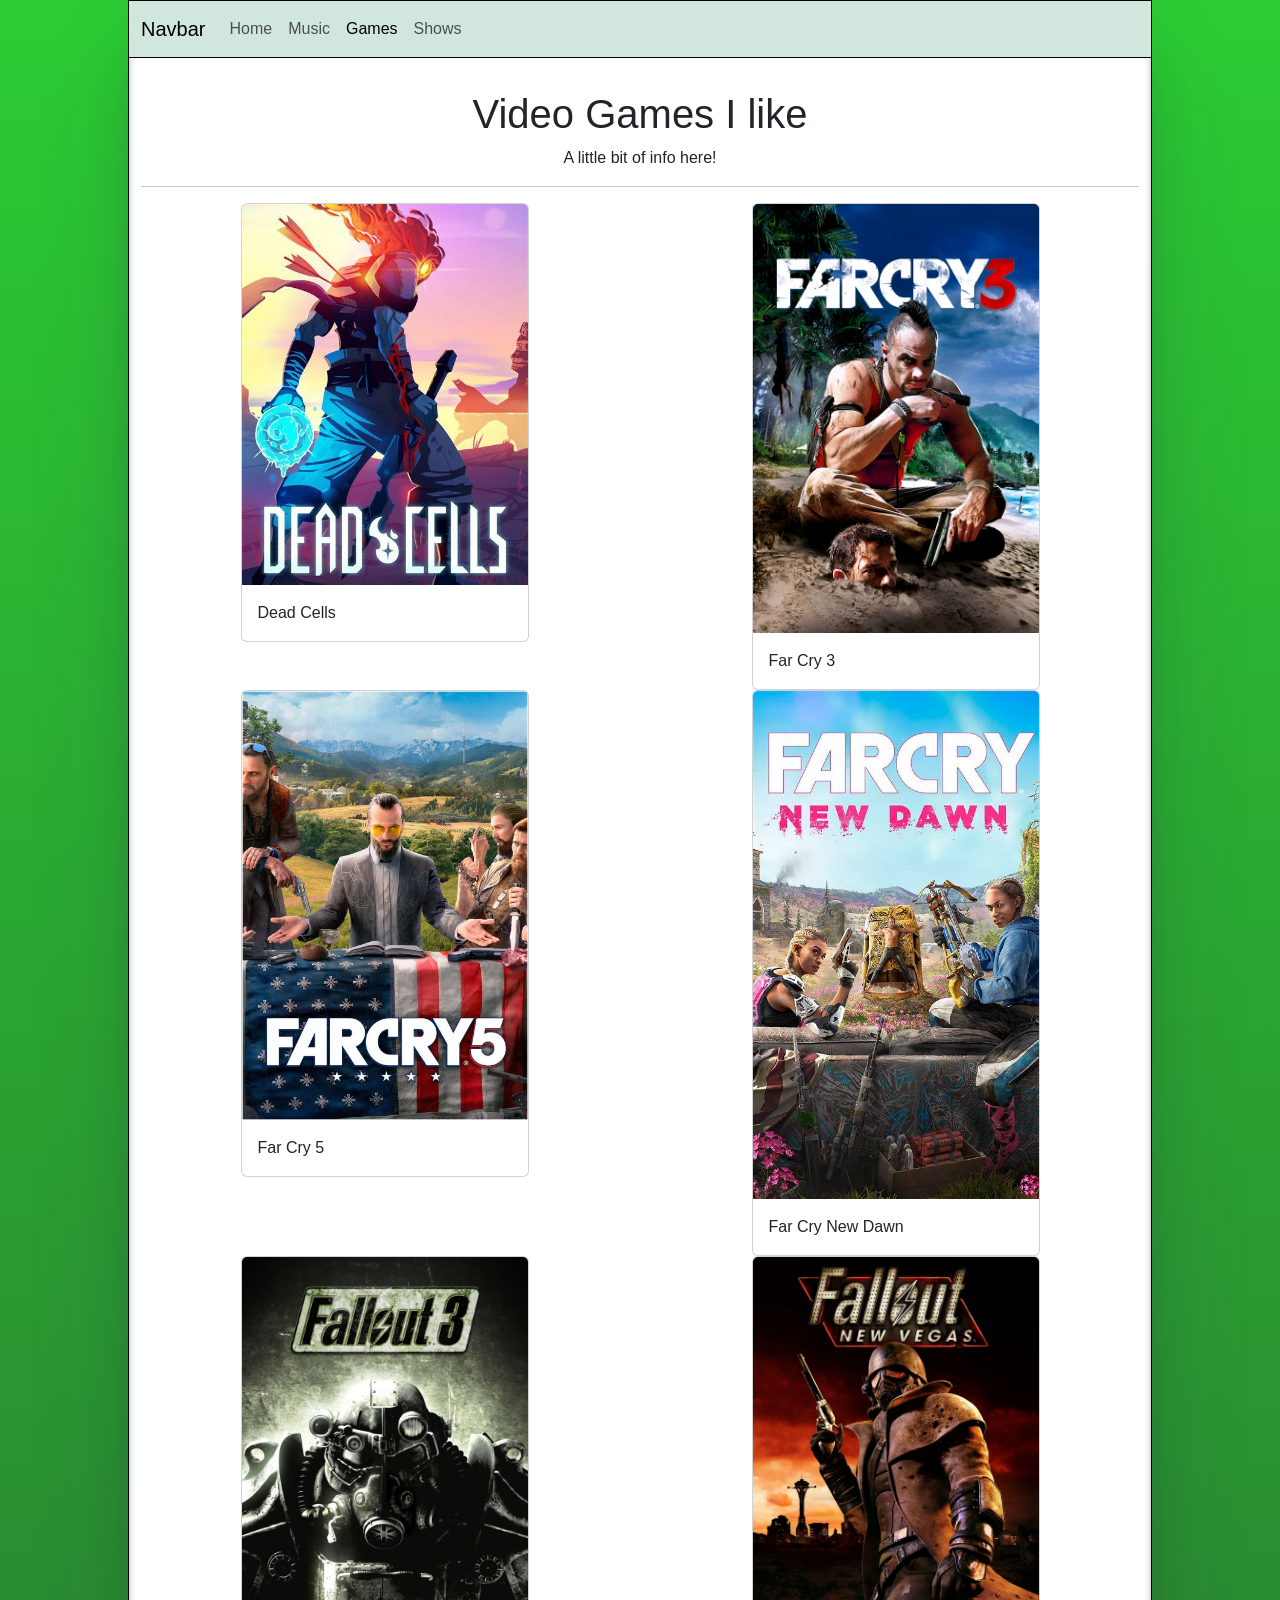
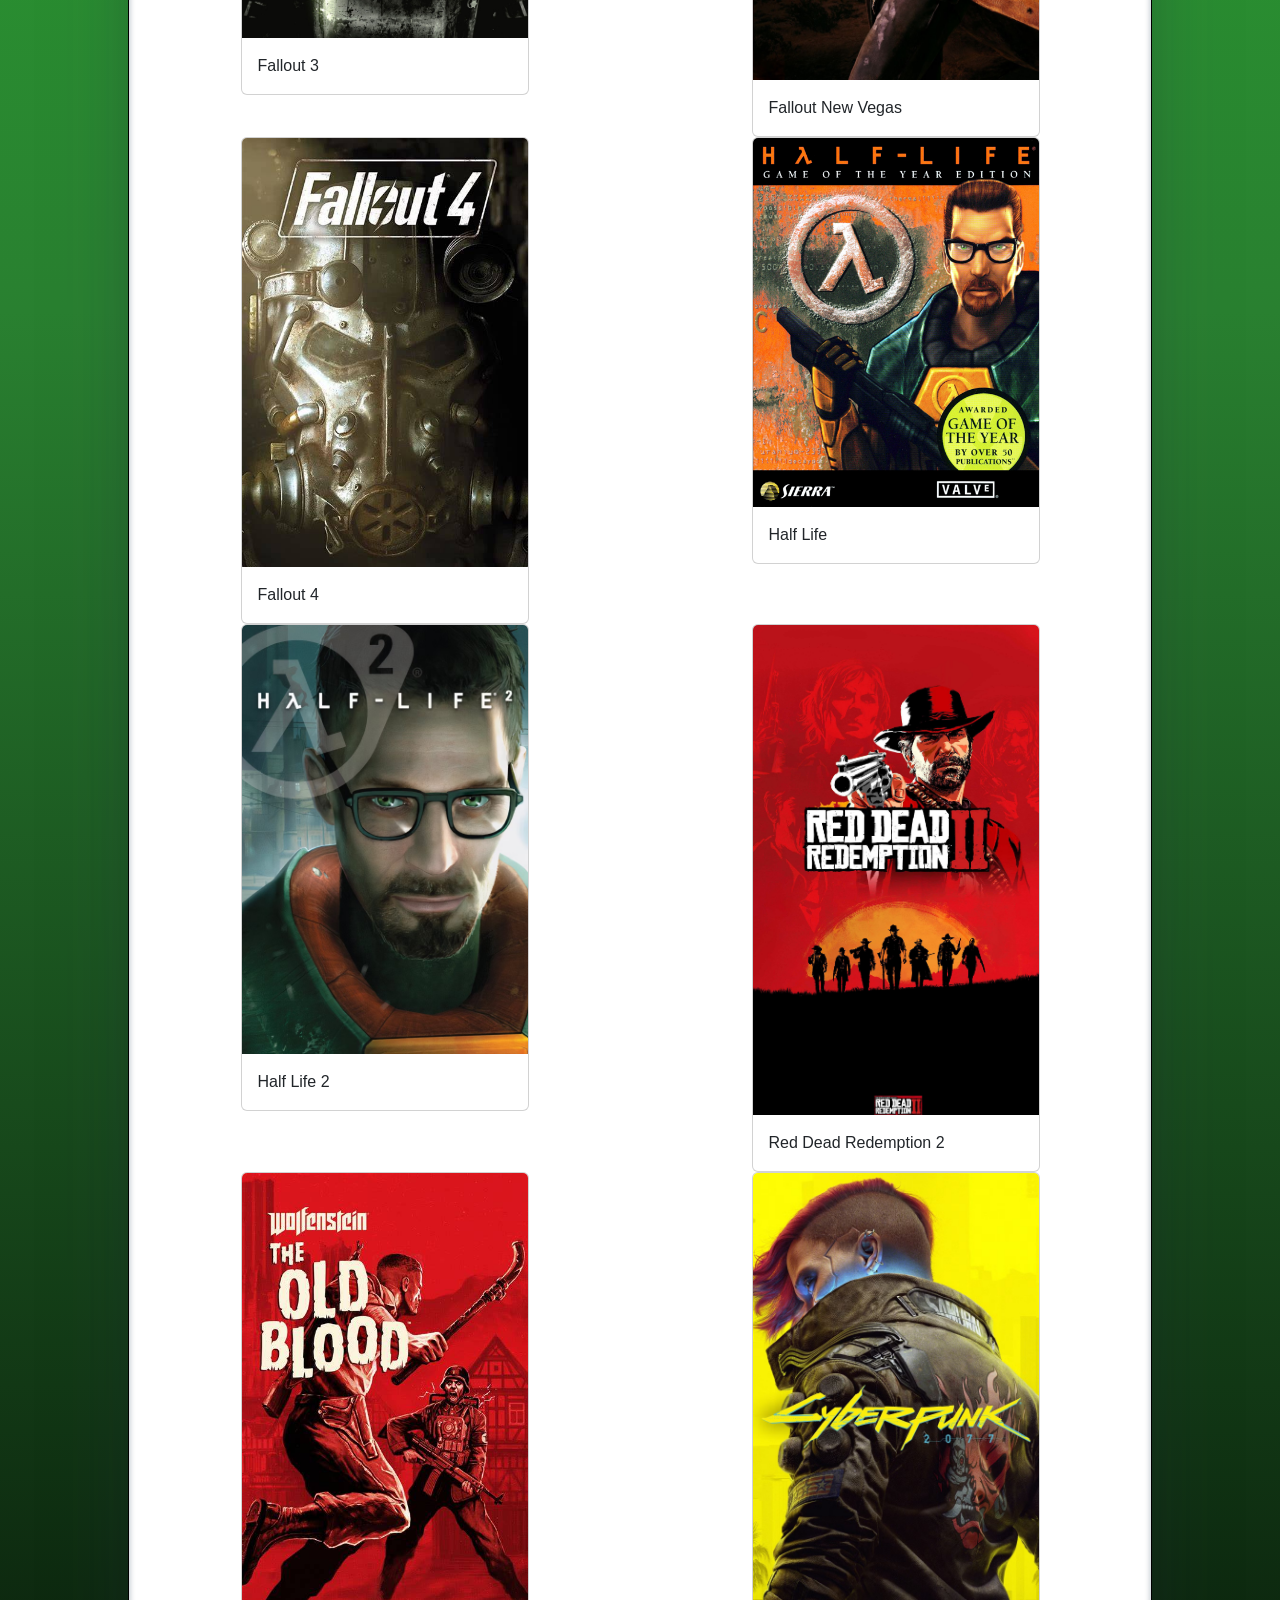
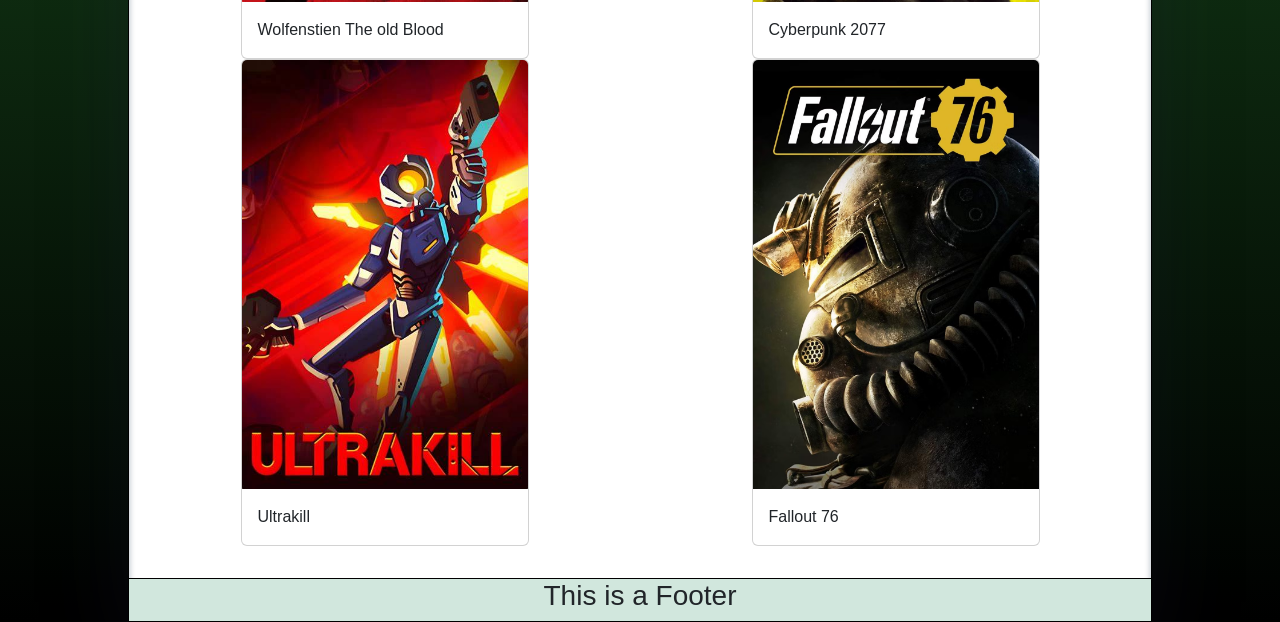
==== html/Games.html @ 3b09334a "Working on it more" ====
<!DOCTYPE html>
<html lang="en">
<head>
    <meta charset="UTF-8">
    <meta name="viewport" content="width=device-width, initial-scale=1.0">
    <title>Home</title>
    <link href="https://cdn.jsdelivr.net/npm/bootstrap@5.3.8/dist/css/bootstrap.min.css" rel="stylesheet" integrity="sha384-sRIl4kxILFvY47J16cr9ZwB07vP4J8+LH7qKQnuqkuIAvNWLzeN8tE5YBujZqJLB" crossorigin="anonymous">
    <script src="https://cdn.jsdelivr.net/npm/bootstrap@5.3.8/dist/js/bootstrap.bundle.min.js" integrity="sha384-FKyoEForCGlyvwx9Hj09JcYn3nv7wiPVlz7YYwJrWVcXK/BmnVDxM+D2scQbITxI" crossorigin="anonymous"></script>
    <link rel="stylesheet" href="../css/main.css">
    <script src="../js/main.js"></script>
</head>
<body>
    <header>
               <nav class="navbar navbar-expand-lg bg-success-subtle">
  <div class="container-fluid">
    <a class="navbar-brand" href="#">Navbar</a>
    <button class="navbar-toggler" type="button" data-bs-toggle="collapse" data-bs-target="#navbarNav" aria-controls="navbarNav" aria-expanded="false" aria-label="Toggle navigation">
      <span class="navbar-toggler-icon"></span>
    </button>
    <div class="collapse navbar-collapse" id="navbarNav">
      <ul class="navbar-nav">
        <li class="nav-item">
          <a class="nav-link" href="../index.html">Home</a>
        </li>
        <li class="nav-item">
          <a class="nav-link"   href="./Music.html">Music</a>
        </li>
        <li class="nav-item">
          <a class="nav-link active" aria-current="page" href="./Games.html">Games</a>
        </li>
        <li class="nav-item">
          <a class="nav-link" href="./Shows.html">Shows</a>
        </li>
      </ul>
    </div>
  </div>
</nav>
    </header>
    <main>
      <div class="container">
        <div class="row">
          <div class="col text-center">
            <h1>Video Games I like</h1>
            <p>A little bit of info here!</p>
            <hr>
          </div>
        </div>
        <div class="row">
          <div class="col">
            <div class="card mx-auto" style="width: 18rem;">
                <img src="../img/DC.jpg" class="card-img-top" alt="...">
            <div class="card-body">
    <p class="card-text">Dead Cells</p>
  </div>
</div></div>
          <div class="col"><div class="card mx-auto" style="width: 18rem;">
  <img src="../img/Fc3.jpg" class="card-img-top" alt="...">
  <div class="card-body">
    <p class="card-text">Far Cry 3</p>
  </div>
</div></div>
        </div>
        <div class="row">
          <div class="col"><div class="card mx-auto" style="width: 18rem;">
  <img src="../img/Fc5.avif" class="card-img-top" alt="...">
  <div class="card-body">
    <p class="card-text">Far Cry 5</p>
  </div>
</div></div>
          <div class="col"><div class="card mx-auto" style="width: 18rem;">
  <img src="../img/FcND.jpg" class="card-img-top" alt="...">
  <div class="card-body">
    <p class="card-text">Far Cry New Dawn</p>
  </div>
</div></div>
        </div>
        <div class="row">
          <div class="col"><div class="card mx-auto" style="width: 18rem;">
  <img src="../img/Fo3.jpg" class="card-img-top" alt="...">
  <div class="card-body">
    <p class="card-text">Fallout 3</p>
  </div>
</div></div>
          <div class="col"><div class="card mx-auto" style="width: 18rem;">
  <img src="../img/FoNV.jpg" class="card-img-top" alt="...">
  <div class="card-body">
    <p class="card-text">Fallout New Vegas</p>
  </div>
</div></div>
        </div>
        <div class="row">
          <div class="col"><div class="card mx-auto" style="width: 18rem;">
  <img src="../img/Fo4.jpg" class="card-img-top" alt="...">
  <div class="card-body">
    <p class="card-text">Fallout 4</p>
  </div>
</div></div>
          <div class="col"><div class="card mx-auto" style="width: 18rem;">
  <img src="../img/HL1.jpg" class="card-img-top" alt="...">
  <div class="card-body">
    <p class="card-text">Half Life</p>
  </div>
</div></div>
        </div>
        <div class="row">
          <div class="col"><div class="card mx-auto" style="width: 18rem;">
  <img src="../img/HL2.avif" class="card-img-top" alt="...">
  <div class="card-body">
    <p class="card-text">Half Life 2</p>
  </div>
</div></div>
          <div class="col"><div class="card mx-auto" style="width: 18rem;">
  <img src="../img/Rdr2.jpg" class="card-img-top" alt="...">
  <div class="card-body">
    <p class="card-text">Red Dead Redemption 2</p>
  </div>
</div></div>
        </div>
        <div class="row">
          <div class="col"><div class="card mx-auto" style="width: 18rem;">
  <img src="../img/WToB.jpg" class="card-img-top" alt="...">
  <div class="card-body">
    <p class="card-text">Wolfenstien The old Blood</p>
  </div>
</div></div>
          <div class="col"><div class="card mx-auto" style="width: 18rem;">
  <img src="../img/C2077.avif" class="card-img-top" alt="...">
  <div class="card-body">
    <p class="card-text">Cyberpunk 2077</p>
  </div>
</div></div>
        </div>
        <div class="row">
          <div class="col"><div class="card mx-auto" style="width: 18rem;">
  <img src="../img/Uk.jpg" class="card-img-top" alt="...">
  <div class="card-body">
    <p class="card-text">Ultrakill</p>
  </div>
</div></div>
          <div class="col"><div class="card mx-auto" style="width: 18rem;">
  <img src="../img/Fo76.avif" class="card-img-top" alt="...">
  <div class="card-body">
    <p class="card-text">Fallout 76</p>
  </div>
</div>
</div>
        </div>
       </div>
        </div>
    </main>
    <footer class="bg-success-subtle">
      <div class="container text-center ">
        <div class="row">
          <div class="col">
            <h3>This is a Footer</h3>
          </div>
        </div>
      </div>
    </footer>
</body>
</html>
---- css/main.css ----
@import url('https://fonts.cdnfonts.com/css/monofonto');

p, h1, h2, h3, h4, h5, h6, a {
    font-family: 'monofonto', sans-serif;
    
}


mark{
    color: white;
    background-color: black;
    
}
html{
    background: #2bcc33;
    background: linear-gradient(180deg,rgba(43, 204, 51, 1) 0%, rgba(41, 128, 48, 1) 50%, rgba(0, 0, 0, 1) 100%);
}
body{
    background-color: white;
    margin: auto;
    width: 80%;
    border: 1px black solid;
  box-shadow: rgba(50, 50, 93, 0.25) 0px 50px 100px -20px, rgba(0, 0, 0, 0.3) 0px 30px 60px -30px, rgba(10, 37, 64, 0.35) 0px -2px 6px 0px inset;
    
}

footer{
    border-top: 1px black solid;
    margin-top: 2rem;
}
header{
    border-bottom: 1px black solid;
    margin-bottom: 2rem;
}
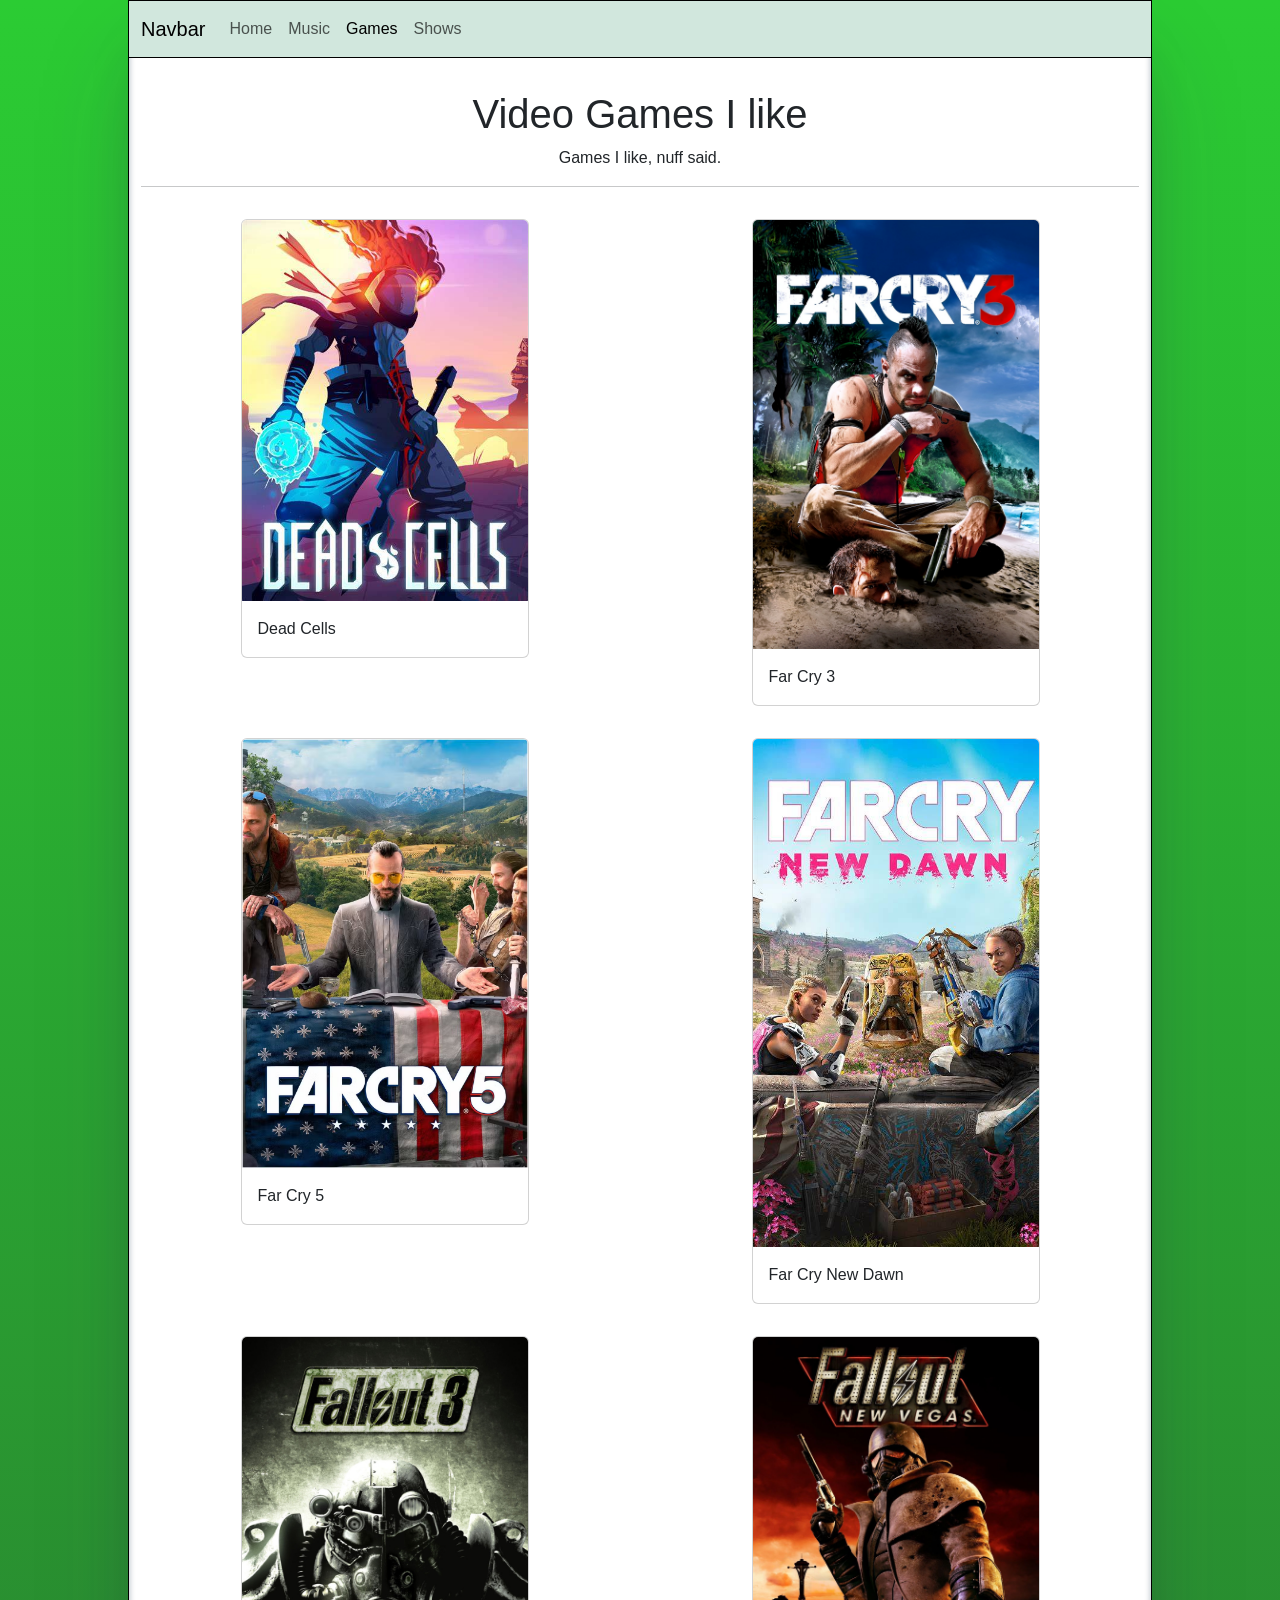
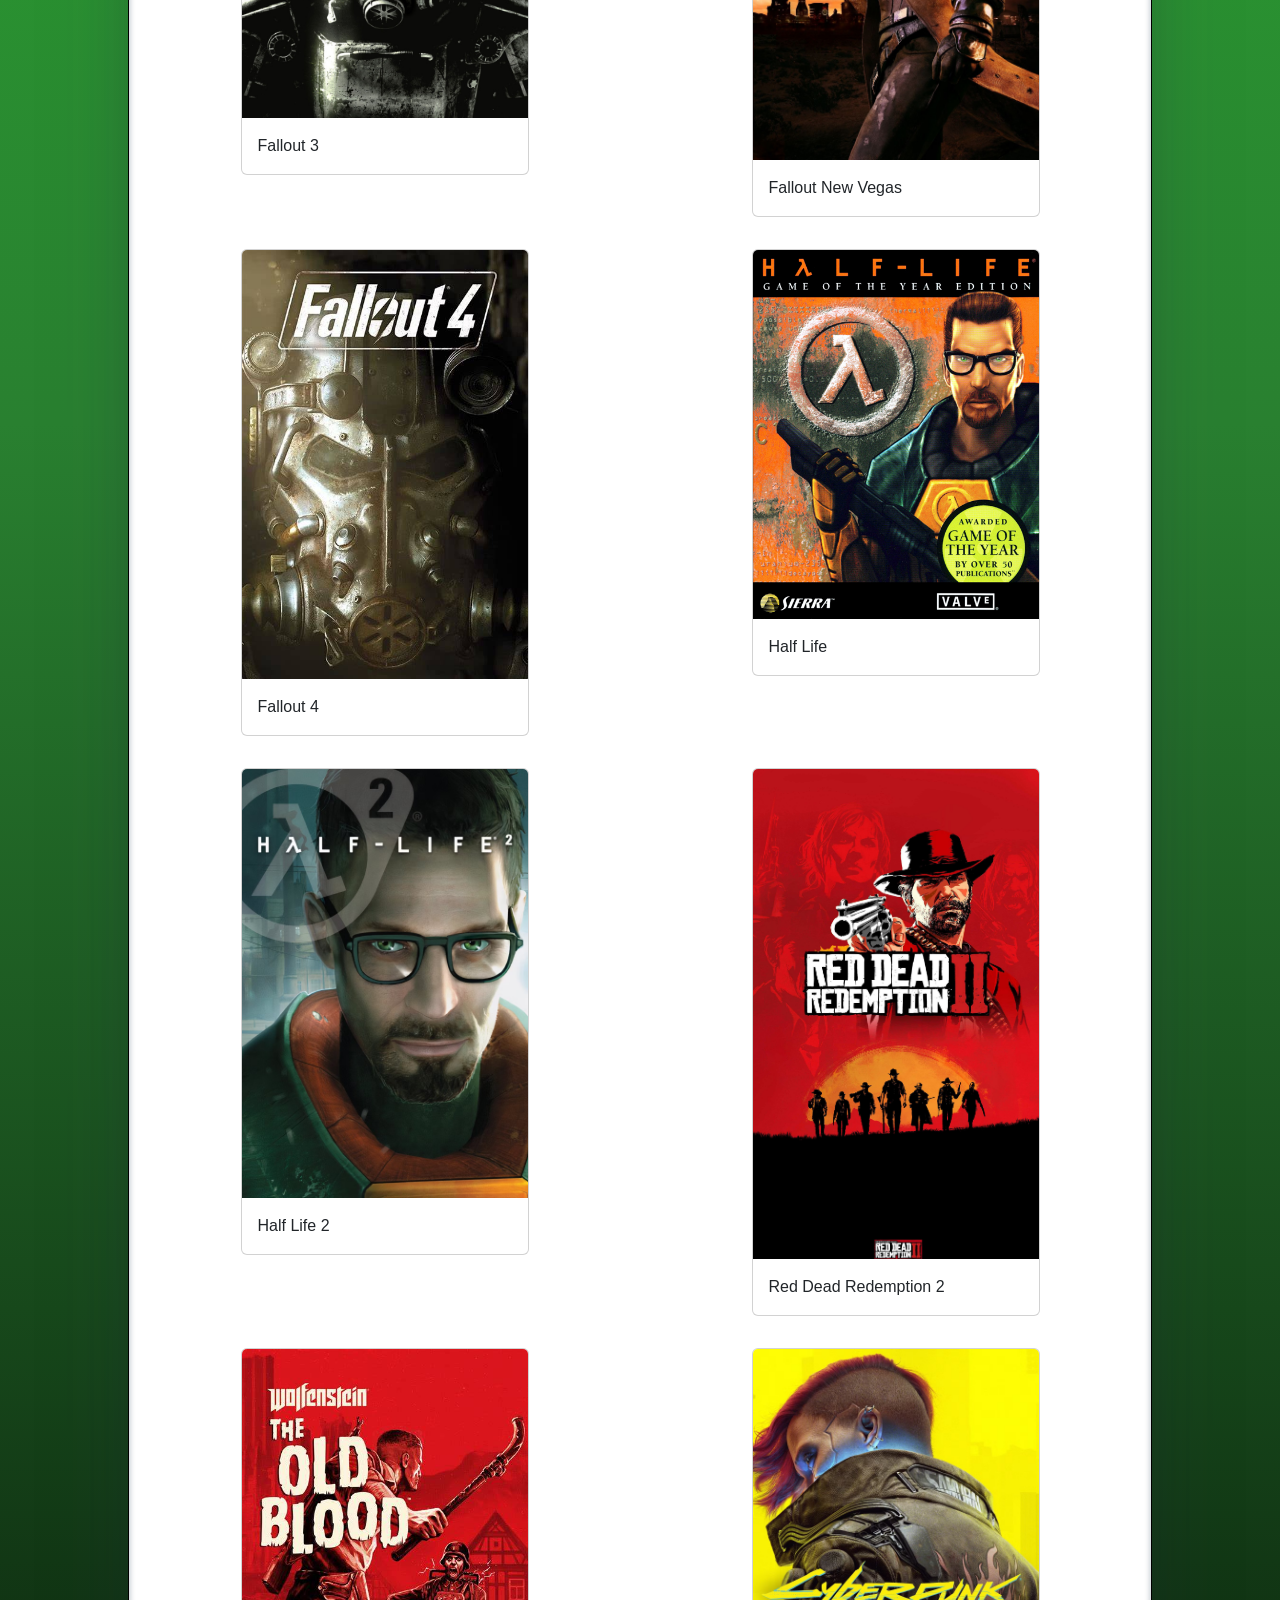
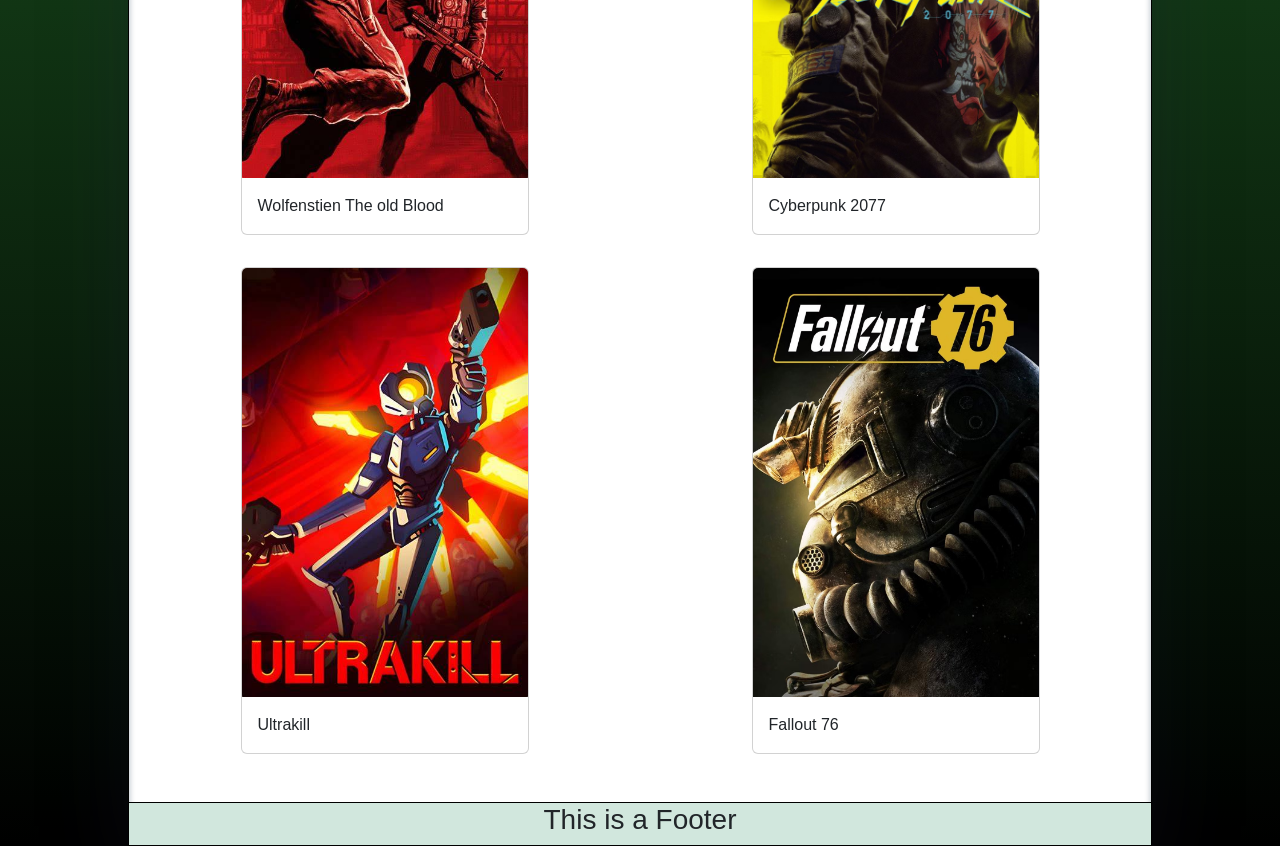
==== commit f8abab9c: "On the last page!" ====
--- a/html/Games.html
+++ b/html/Games.html
@@ -1,161 +1,243 @@
 <!DOCTYPE html>
 <html lang="en">
-<head>
-    <meta charset="UTF-8">
-    <meta name="viewport" content="width=device-width, initial-scale=1.0">
-    <title>Home</title>
-    <link href="https://cdn.jsdelivr.net/npm/bootstrap@5.3.8/dist/css/bootstrap.min.css" rel="stylesheet" integrity="sha384-sRIl4kxILFvY47J16cr9ZwB07vP4J8+LH7qKQnuqkuIAvNWLzeN8tE5YBujZqJLB" crossorigin="anonymous">
-    <script src="https://cdn.jsdelivr.net/npm/bootstrap@5.3.8/dist/js/bootstrap.bundle.min.js" integrity="sha384-FKyoEForCGlyvwx9Hj09JcYn3nv7wiPVlz7YYwJrWVcXK/BmnVDxM+D2scQbITxI" crossorigin="anonymous"></script>
-    <link rel="stylesheet" href="../css/main.css">
-    <script src="../js/main.js"></script>
-</head>
-<body>
-    <header>
-               <nav class="navbar navbar-expand-lg bg-success-subtle">
-  <div class="container-fluid">
-    <a class="navbar-brand" href="#">Navbar</a>
-    <button class="navbar-toggler" type="button" data-bs-toggle="collapse" data-bs-target="#navbarNav" aria-controls="navbarNav" aria-expanded="false" aria-label="Toggle navigation">
-      <span class="navbar-toggler-icon"></span>
-    </button>
-    <div class="collapse navbar-collapse" id="navbarNav">
-      <ul class="navbar-nav">
-        <li class="nav-item">
-          <a class="nav-link" href="../index.html">Home</a>
-        </li>
-        <li class="nav-item">
-          <a class="nav-link"   href="./Music.html">Music</a>
-        </li>
-        <li class="nav-item">
-          <a class="nav-link active" aria-current="page" href="./Games.html">Games</a>
-        </li>
-        <li class="nav-item">
-          <a class="nav-link" href="./Shows.html">Shows</a>
-        </li>
-      </ul>
-    </div>
-  </div>
-</nav>
-    </header>
-    <main>
-      <div class="container">
-        <div class="row">
-          <div class="col text-center">
-            <h1>Video Games I like</h1>
-            <p>A little bit of info here!</p>
-            <hr>
-          </div>
-        </div>
-        <div class="row">
-          <div class="col">
-            <div class="card mx-auto" style="width: 18rem;">
-                <img src="../img/DC.jpg" class="card-img-top" alt="...">
-            <div class="card-body">
-    <p class="card-text">Dead Cells</p>
-  </div>
-</div></div>
-          <div class="col"><div class="card mx-auto" style="width: 18rem;">
-  <img src="../img/Fc3.jpg" class="card-img-top" alt="...">
-  <div class="card-body">
-    <p class="card-text">Far Cry 3</p>
-  </div>
-</div></div>
-        </div>
-        <div class="row">
-          <div class="col"><div class="card mx-auto" style="width: 18rem;">
-  <img src="../img/Fc5.avif" class="card-img-top" alt="...">
-  <div class="card-body">
-    <p class="card-text">Far Cry 5</p>
-  </div>
-</div></div>
-          <div class="col"><div class="card mx-auto" style="width: 18rem;">
-  <img src="../img/FcND.jpg" class="card-img-top" alt="...">
-  <div class="card-body">
-    <p class="card-text">Far Cry New Dawn</p>
-  </div>
-</div></div>
-        </div>
-        <div class="row">
-          <div class="col"><div class="card mx-auto" style="width: 18rem;">
-  <img src="../img/Fo3.jpg" class="card-img-top" alt="...">
-  <div class="card-body">
-    <p class="card-text">Fallout 3</p>
-  </div>
-</div></div>
-          <div class="col"><div class="card mx-auto" style="width: 18rem;">
-  <img src="../img/FoNV.jpg" class="card-img-top" alt="...">
-  <div class="card-body">
-    <p class="card-text">Fallout New Vegas</p>
-  </div>
-</div></div>
-        </div>
-        <div class="row">
-          <div class="col"><div class="card mx-auto" style="width: 18rem;">
-  <img src="../img/Fo4.jpg" class="card-img-top" alt="...">
-  <div class="card-body">
-    <p class="card-text">Fallout 4</p>
-  </div>
-</div></div>
-          <div class="col"><div class="card mx-auto" style="width: 18rem;">
-  <img src="../img/HL1.jpg" class="card-img-top" alt="...">
-  <div class="card-body">
-    <p class="card-text">Half Life</p>
-  </div>
-</div></div>
-        </div>
-        <div class="row">
-          <div class="col"><div class="card mx-auto" style="width: 18rem;">
-  <img src="../img/HL2.avif" class="card-img-top" alt="...">
-  <div class="card-body">
-    <p class="card-text">Half Life 2</p>
-  </div>
-</div></div>
-          <div class="col"><div class="card mx-auto" style="width: 18rem;">
-  <img src="../img/Rdr2.jpg" class="card-img-top" alt="...">
-  <div class="card-body">
-    <p class="card-text">Red Dead Redemption 2</p>
-  </div>
-</div></div>
-        </div>
-        <div class="row">
-          <div class="col"><div class="card mx-auto" style="width: 18rem;">
-  <img src="../img/WToB.jpg" class="card-img-top" alt="...">
-  <div class="card-body">
-    <p class="card-text">Wolfenstien The old Blood</p>
-  </div>
-</div></div>
-          <div class="col"><div class="card mx-auto" style="width: 18rem;">
-  <img src="../img/C2077.avif" class="card-img-top" alt="...">
-  <div class="card-body">
-    <p class="card-text">Cyberpunk 2077</p>
-  </div>
-</div></div>
-        </div>
-        <div class="row">
-          <div class="col"><div class="card mx-auto" style="width: 18rem;">
-  <img src="../img/Uk.jpg" class="card-img-top" alt="...">
-  <div class="card-body">
-    <p class="card-text">Ultrakill</p>
-  </div>
-</div></div>
-          <div class="col"><div class="card mx-auto" style="width: 18rem;">
-  <img src="../img/Fo76.avif" class="card-img-top" alt="...">
-  <div class="card-body">
-    <p class="card-text">Fallout 76</p>
-  </div>
-</div>
-</div>
-        </div>
-       </div>
-        </div>
-    </main>
-    <footer class="bg-success-subtle">
-      <div class="container text-center ">
-        <div class="row">
-          <div class="col">
-            <h3>This is a Footer</h3>
-          </div>
-        </div>
-      </div>
-    </footer>
-</body>
+	<head>
+		<meta charset="UTF-8">
+		<meta name="viewport" content="width=device-width, initial-scale=1.0">
+		<title>
+			Home
+		</title>
+		<link href="https://cdn.jsdelivr.net/npm/bootstrap@5.3.8/dist/css/bootstrap.min.css"
+		rel="stylesheet" integrity="sha384-sRIl4kxILFvY47J16cr9ZwB07vP4J8+LH7qKQnuqkuIAvNWLzeN8tE5YBujZqJLB"
+		crossorigin="anonymous">
+		<script src="https://cdn.jsdelivr.net/npm/bootstrap@5.3.8/dist/js/bootstrap.bundle.min.js"
+		integrity="sha384-FKyoEForCGlyvwx9Hj09JcYn3nv7wiPVlz7YYwJrWVcXK/BmnVDxM+D2scQbITxI"
+		crossorigin="anonymous">
+		</script>
+		<link rel="stylesheet" href="../css/main.css">
+		<script src="../js/main.js">
+		</script>
+	</head>
+	<body>
+		<header>
+			<nav class="navbar navbar-expand-lg bg-success-subtle">
+				<div class="container-fluid">
+					<a class="navbar-brand" href="#">
+						Navbar
+					</a>
+					<button class="navbar-toggler" type="button" data-bs-toggle="collapse"
+					data-bs-target="#navbarNav" aria-controls="navbarNav" aria-expanded="false"
+					aria-label="Toggle navigation">
+						<span class="navbar-toggler-icon">
+						</span>
+					</button>
+					<div class="collapse navbar-collapse" id="navbarNav">
+						<ul class="navbar-nav">
+							<li class="nav-item">
+								<a class="nav-link" href="../index.html">
+									Home
+								</a>
+							</li>
+							<li class="nav-item">
+								<a class="nav-link" href="./Music.html">
+									Music
+								</a>
+							</li>
+							<li class="nav-item">
+								<a class="nav-link active" aria-current="page" href="./Games.html">
+									Games
+								</a>
+							</li>
+							<li class="nav-item">
+								<a class="nav-link" href="./Shows.html">
+									Shows
+								</a>
+							</li>
+						</ul>
+					</div>
+				</div>
+			</nav>
+		</header>
+		<main>
+			<div class="container">
+				<div class="row">
+					<div class="col text-center">
+						<h1>
+							Video Games I like
+						</h1>
+						<p>
+							Games I like, nuff said.
+						</p>
+						<hr>
+					</div>
+				</div>
+				<div class="row py-3">
+					<div class="col">
+						<div class="card mx-auto" style="width: 18rem;">
+							<img src="../img/DC.jpg" class="card-img-top" alt="...">
+							<div class="card-body">
+								<p class="card-text">
+									Dead Cells
+								</p>
+							</div>
+						</div>
+					</div>
+					<div class="col">
+						<div class="card mx-auto" style="width: 18rem;">
+							<img src="../img/Fc3.jpg" class="card-img-top" alt="...">
+							<div class="card-body">
+								<p class="card-text">
+									Far Cry 3
+								</p>
+							</div>
+						</div>
+					</div>
+				</div>
+				<div class="row py-3">
+					<div class="col">
+						<div class="card mx-auto" style="width: 18rem;">
+							<img src="../img/Fc5.avif" class="card-img-top" alt="...">
+							<div class="card-body">
+								<p class="card-text">
+									Far Cry 5
+								</p>
+							</div>
+						</div>
+					</div>
+					<div class="col">
+						<div class="card mx-auto" style="width: 18rem;">
+							<img src="../img/FcND.jpg" class="card-img-top" alt="...">
+							<div class="card-body">
+								<p class="card-text">
+									Far Cry New Dawn
+								</p>
+							</div>
+						</div>
+					</div>
+				</div>
+				<div class="row py-3">
+					<div class="col">
+						<div class="card mx-auto" style="width: 18rem;">
+							<img src="../img/Fo3.jpg" class="card-img-top" alt="...">
+							<div class="card-body">
+								<p class="card-text">
+									Fallout 3
+								</p>
+							</div>
+						</div>
+					</div>
+					<div class="col">
+						<div class="card mx-auto" style="width: 18rem;">
+							<img src="../img/FoNV.jpg" class="card-img-top" alt="...">
+							<div class="card-body">
+								<p class="card-text">
+									Fallout New Vegas
+								</p>
+							</div>
+						</div>
+					</div>
+				</div>
+				<div class="row py-3">
+					<div class="col">
+						<div class="card mx-auto" style="width: 18rem;">
+							<img src="../img/Fo4.jpg" class="card-img-top" alt="...">
+							<div class="card-body">
+								<p class="card-text">
+									Fallout 4
+								</p>
+							</div>
+						</div>
+					</div>
+					<div class="col">
+						<div class="card mx-auto" style="width: 18rem;">
+							<img src="../img/HL1.jpg" class="card-img-top" alt="...">
+							<div class="card-body">
+								<p class="card-text">
+									Half Life
+								</p>
+							</div>
+						</div>
+					</div>
+				</div>
+				<div class="row py-3">
+					<div class="col">
+						<div class="card mx-auto" style="width: 18rem;">
+							<img src="../img/HL2.avif" class="card-img-top" alt="...">
+							<div class="card-body">
+								<p class="card-text">
+									Half Life 2
+								</p>
+							</div>
+						</div>
+					</div>
+					<div class="col">
+						<div class="card mx-auto" style="width: 18rem;">
+							<img src="../img/Rdr2.jpg" class="card-img-top" alt="...">
+							<div class="card-body">
+								<p class="card-text">
+									Red Dead Redemption 2
+								</p>
+							</div>
+						</div>
+					</div>
+				</div>
+				<div class="row py-3">
+					<div class="col">
+						<div class="card mx-auto" style="width: 18rem;">
+							<img src="../img/WToB.jpg" class="card-img-top" alt="...">
+							<div class="card-body">
+								<p class="card-text">
+									Wolfenstien The old Blood
+								</p>
+							</div>
+						</div>
+					</div>
+					<div class="col">
+						<div class="card mx-auto" style="width: 18rem;">
+							<img src="../img/C2077.avif" class="card-img-top" alt="...">
+							<div class="card-body">
+								<p class="card-text">
+									Cyberpunk 2077
+								</p>
+							</div>
+						</div>
+					</div>
+				</div>
+				<div class="row py-3">
+					<div class="col">
+						<div class="card mx-auto" style="width: 18rem;">
+							<img src="../img/Uk.jpg" class="card-img-top" alt="...">
+							<div class="card-body">
+								<p class="card-text">
+									Ultrakill
+								</p>
+							</div>
+						</div>
+					</div>
+					<div class="col">
+						<div class="card mx-auto" style="width: 18rem;">
+							<img src="../img/Fo76.avif" class="card-img-top" alt="...">
+							<div class="card-body">
+								<p class="card-text">
+									Fallout 76
+								</p>
+							</div>
+						</div>
+					</div>
+				</div>
+			</div>
+			</div>
+		</main>
+		<footer class="bg-success-subtle">
+			<div class="container text-center ">
+				<div class="row">
+					<div class="col">
+						<h3>
+							This is a Footer
+						</h3>
+					</div>
+				</div>
+			</div>
+		</footer>
+	</body>
+
 </html>
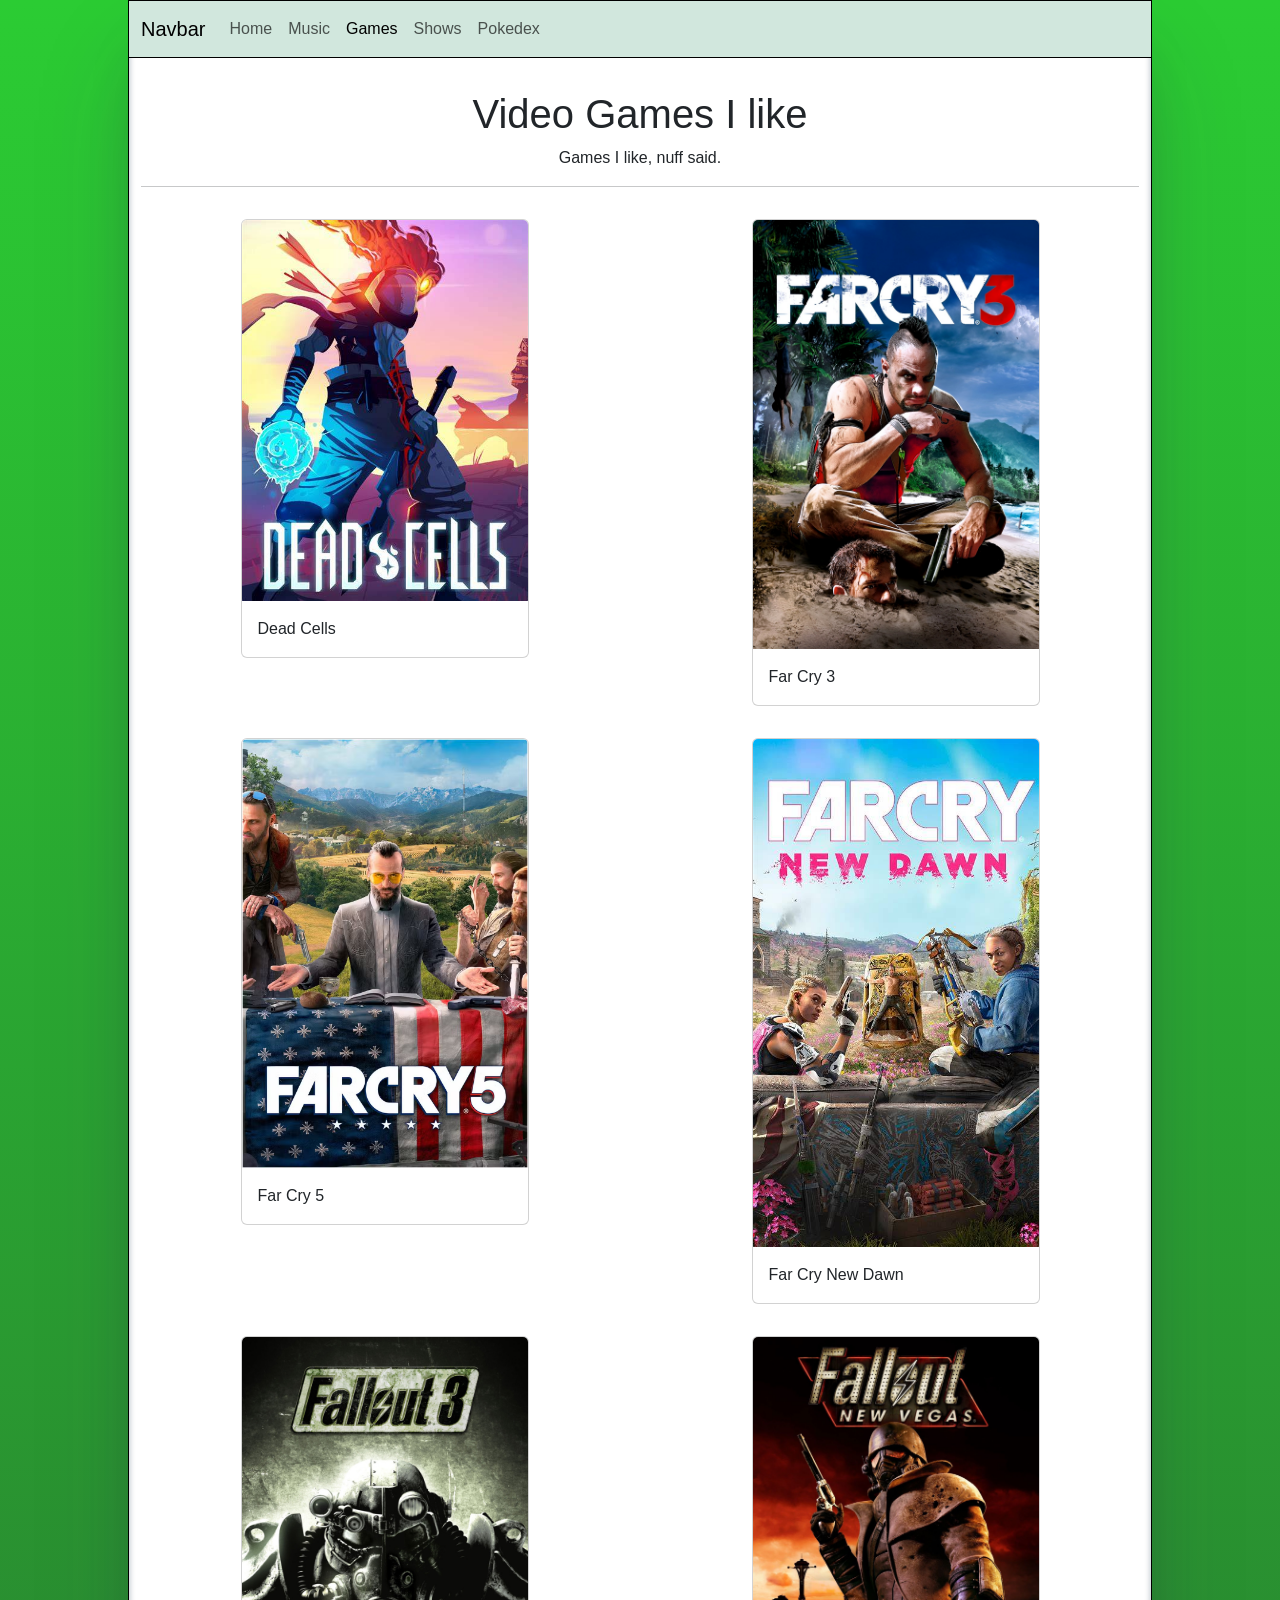
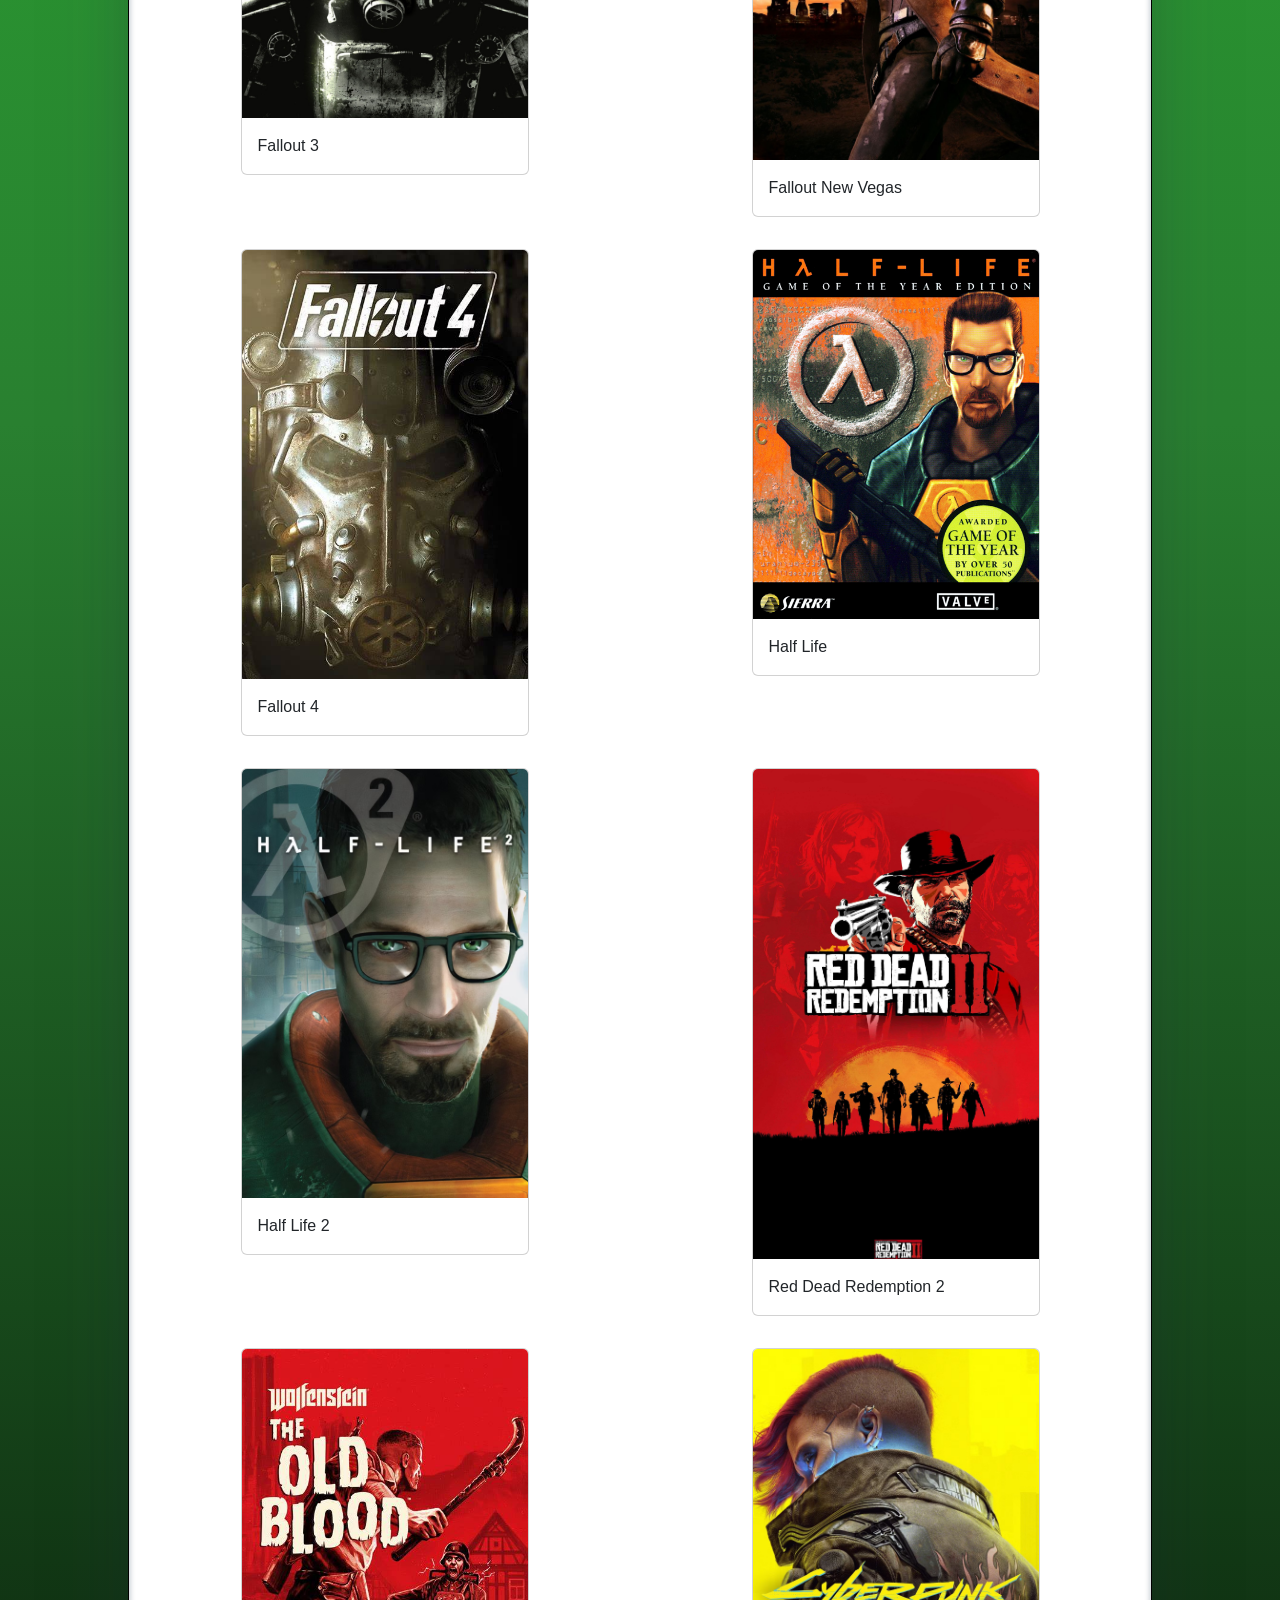
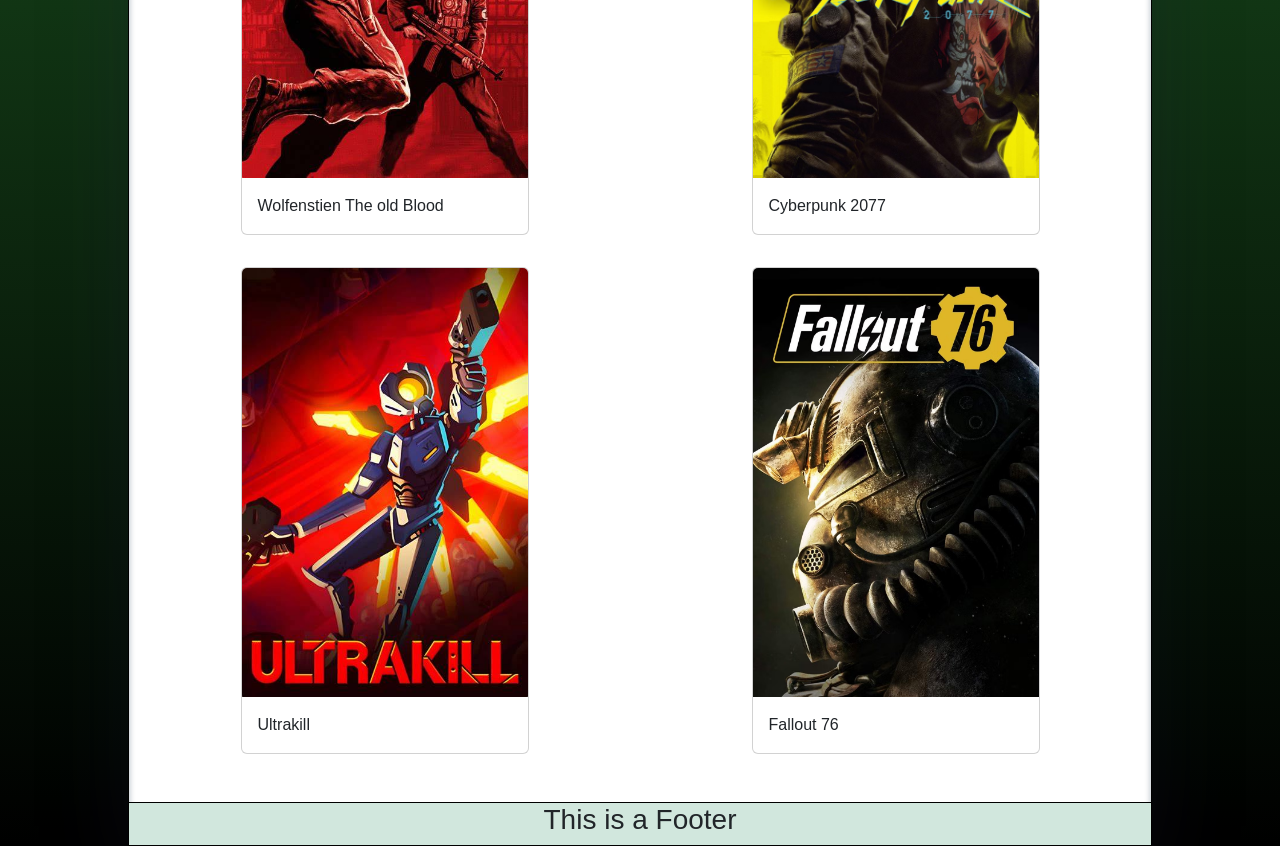
==== commit 013a2911: "Working on fetch" ====
--- a/html/Games.html
+++ b/html/Games.html
@@ -52,6 +52,11 @@
 									Shows
 								</a>
 							</li>
+							<li class="nav-item">
+								<a class="nav-link" href="./pokedex.html">
+									Pokedex
+								</a>
+							</li>
 						</ul>
 					</div>
 				</div>
--- a/css/main.css
+++ b/css/main.css
@@ -31,4 +31,8 @@
 header{
     border-bottom: 1px black solid;
     margin-bottom: 2rem;
+}
+
+#pokemonSprite{
+    width: 20%;
 }
